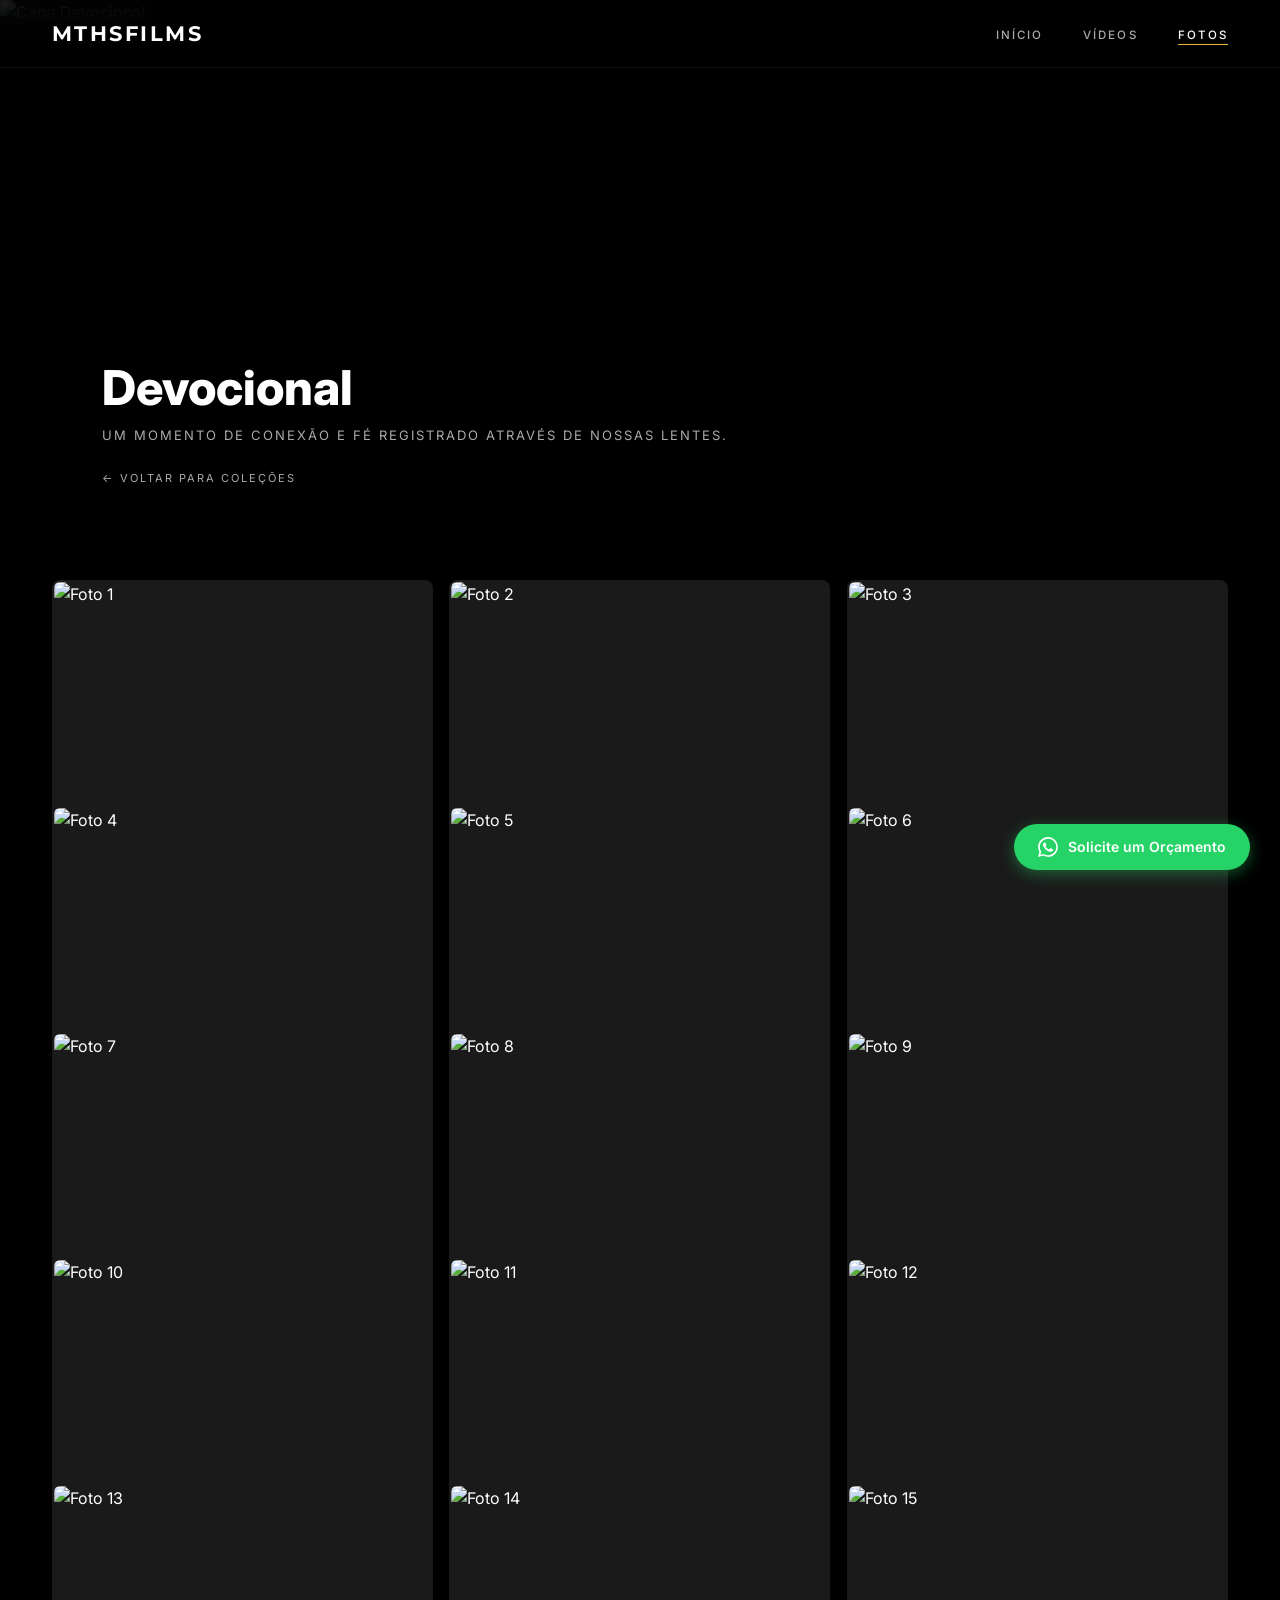
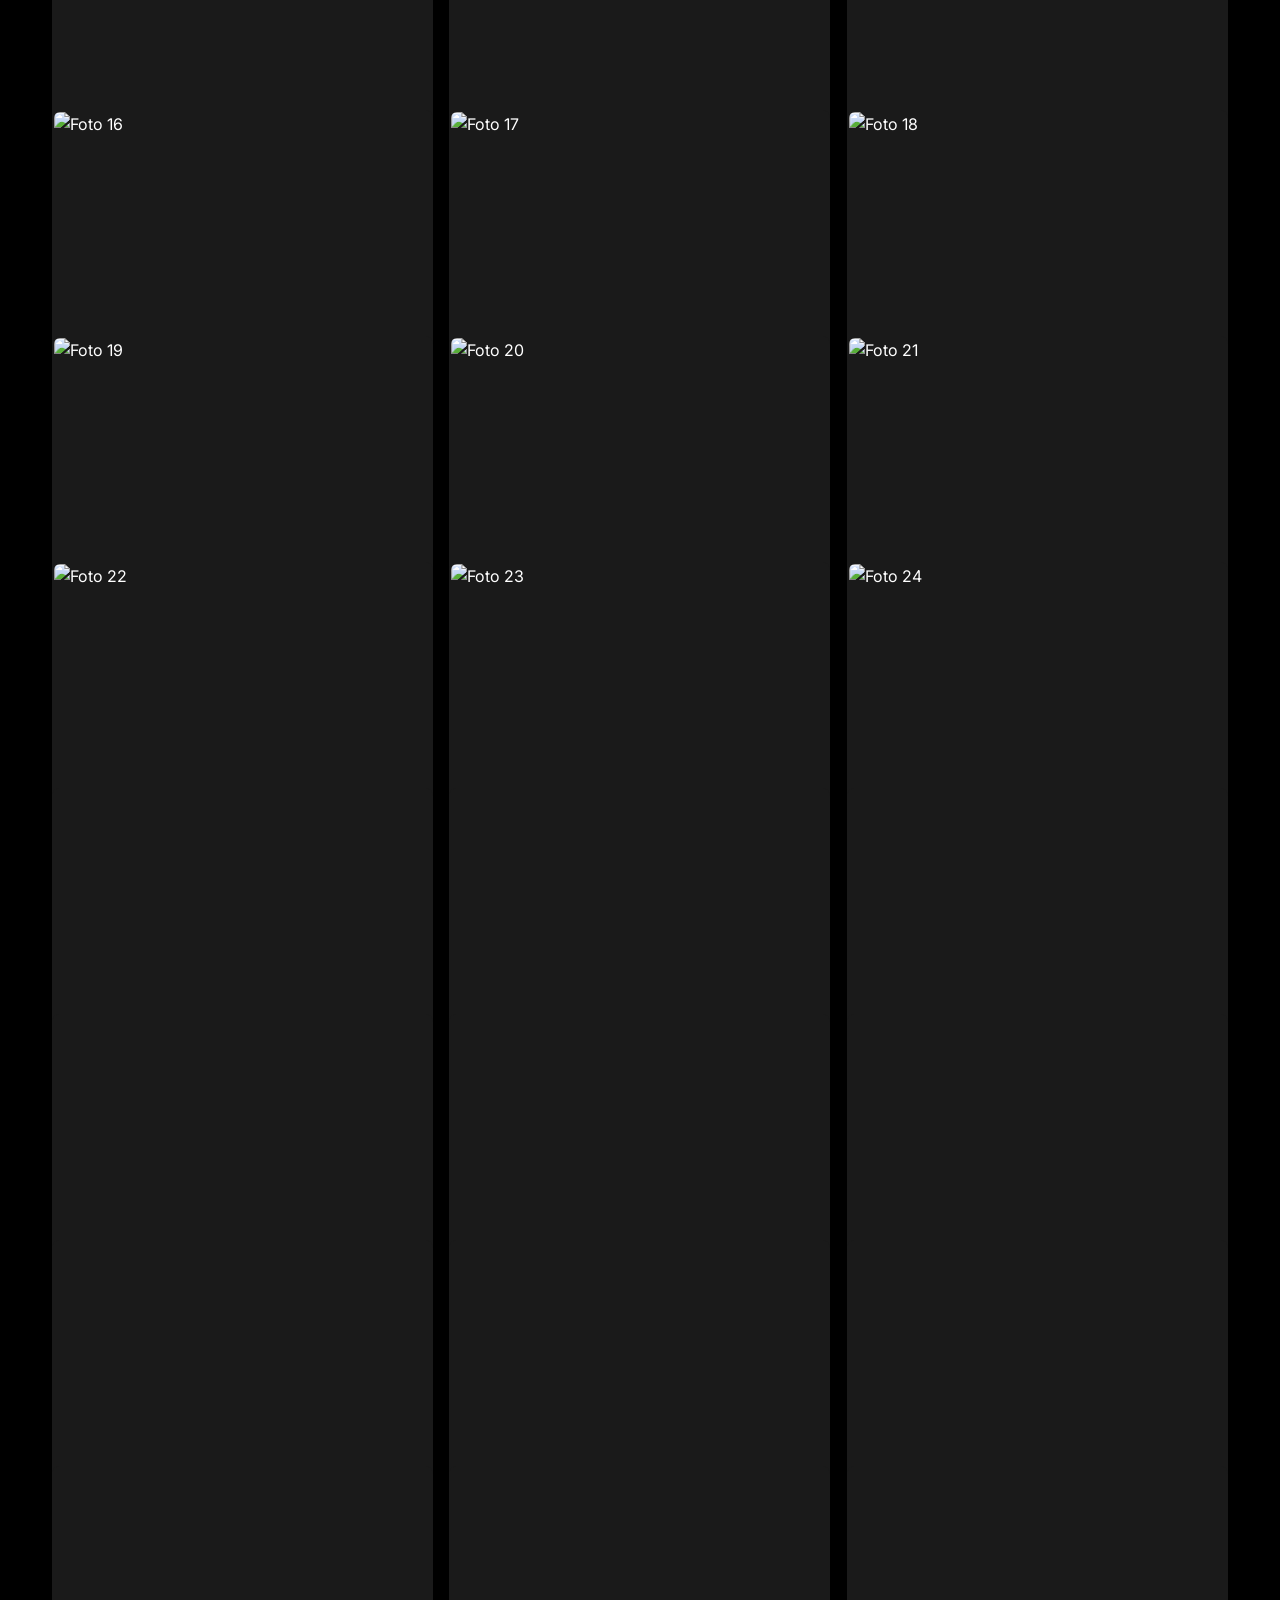
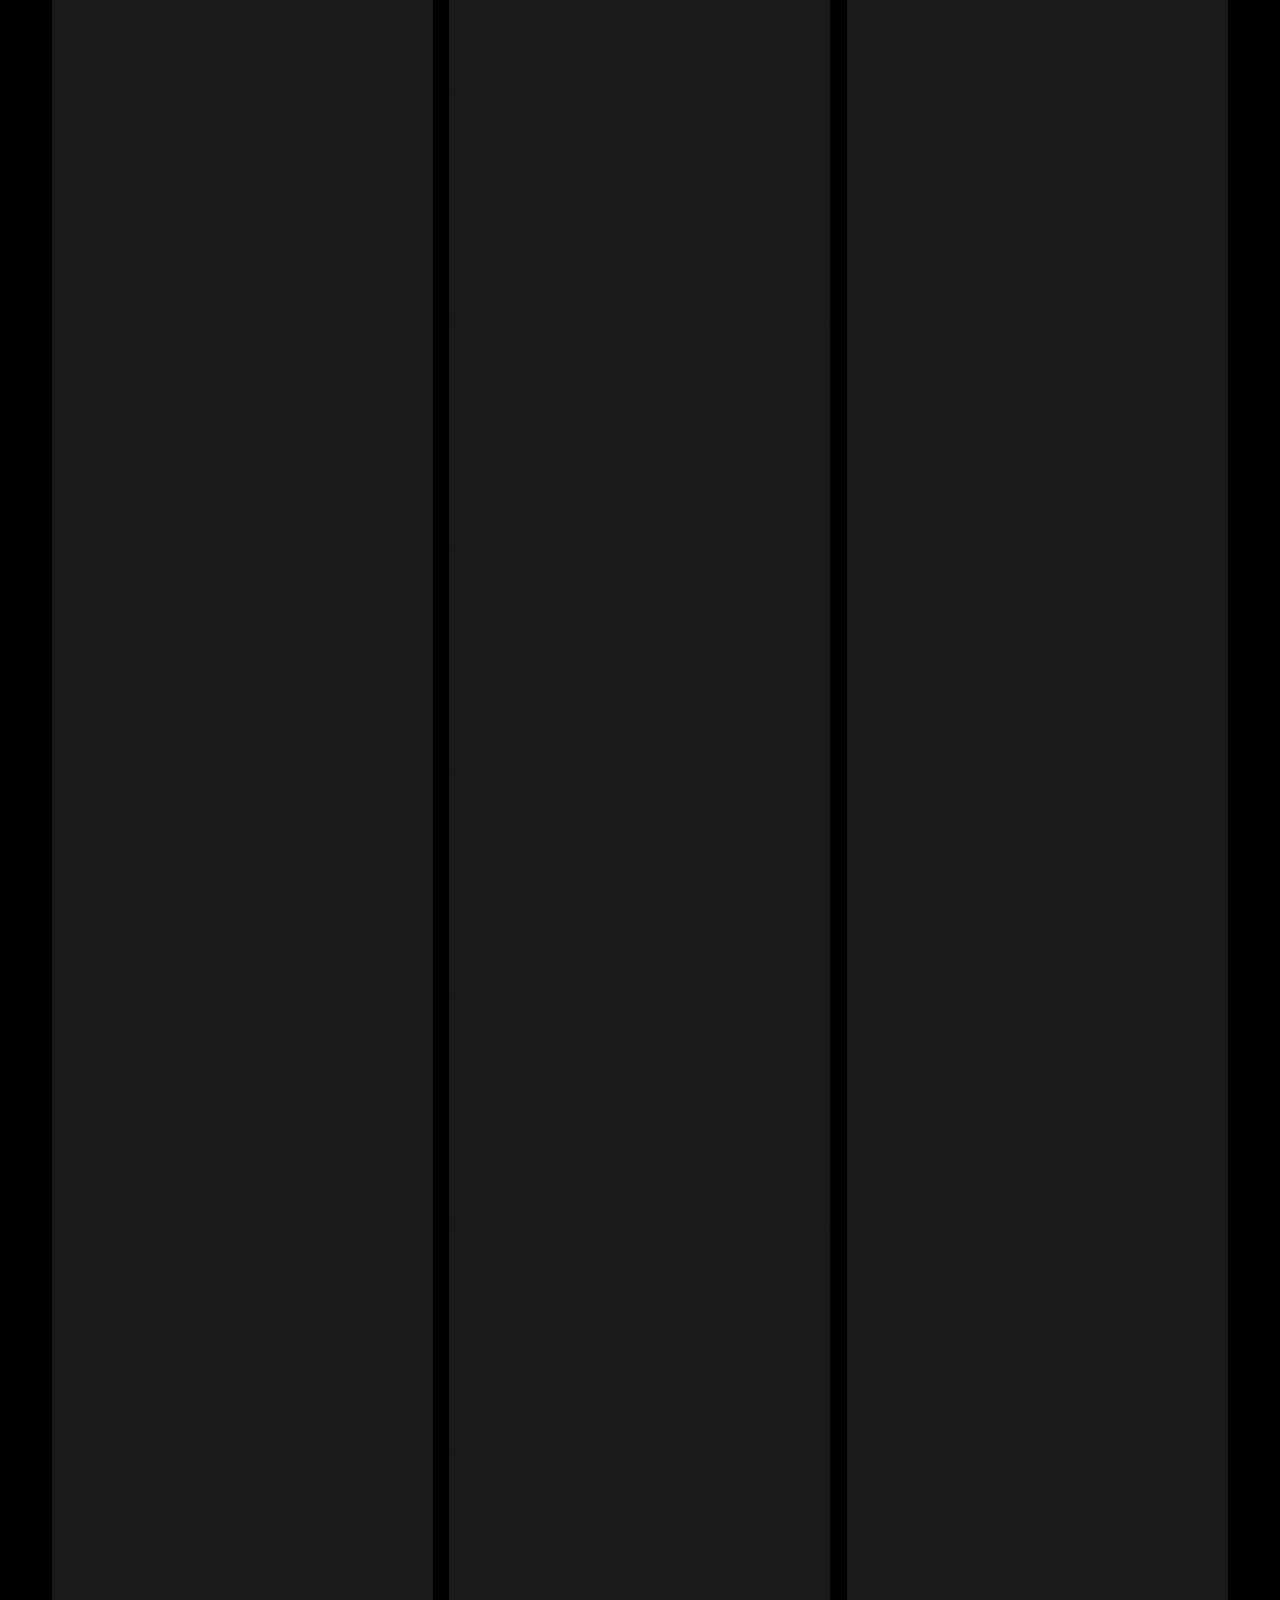
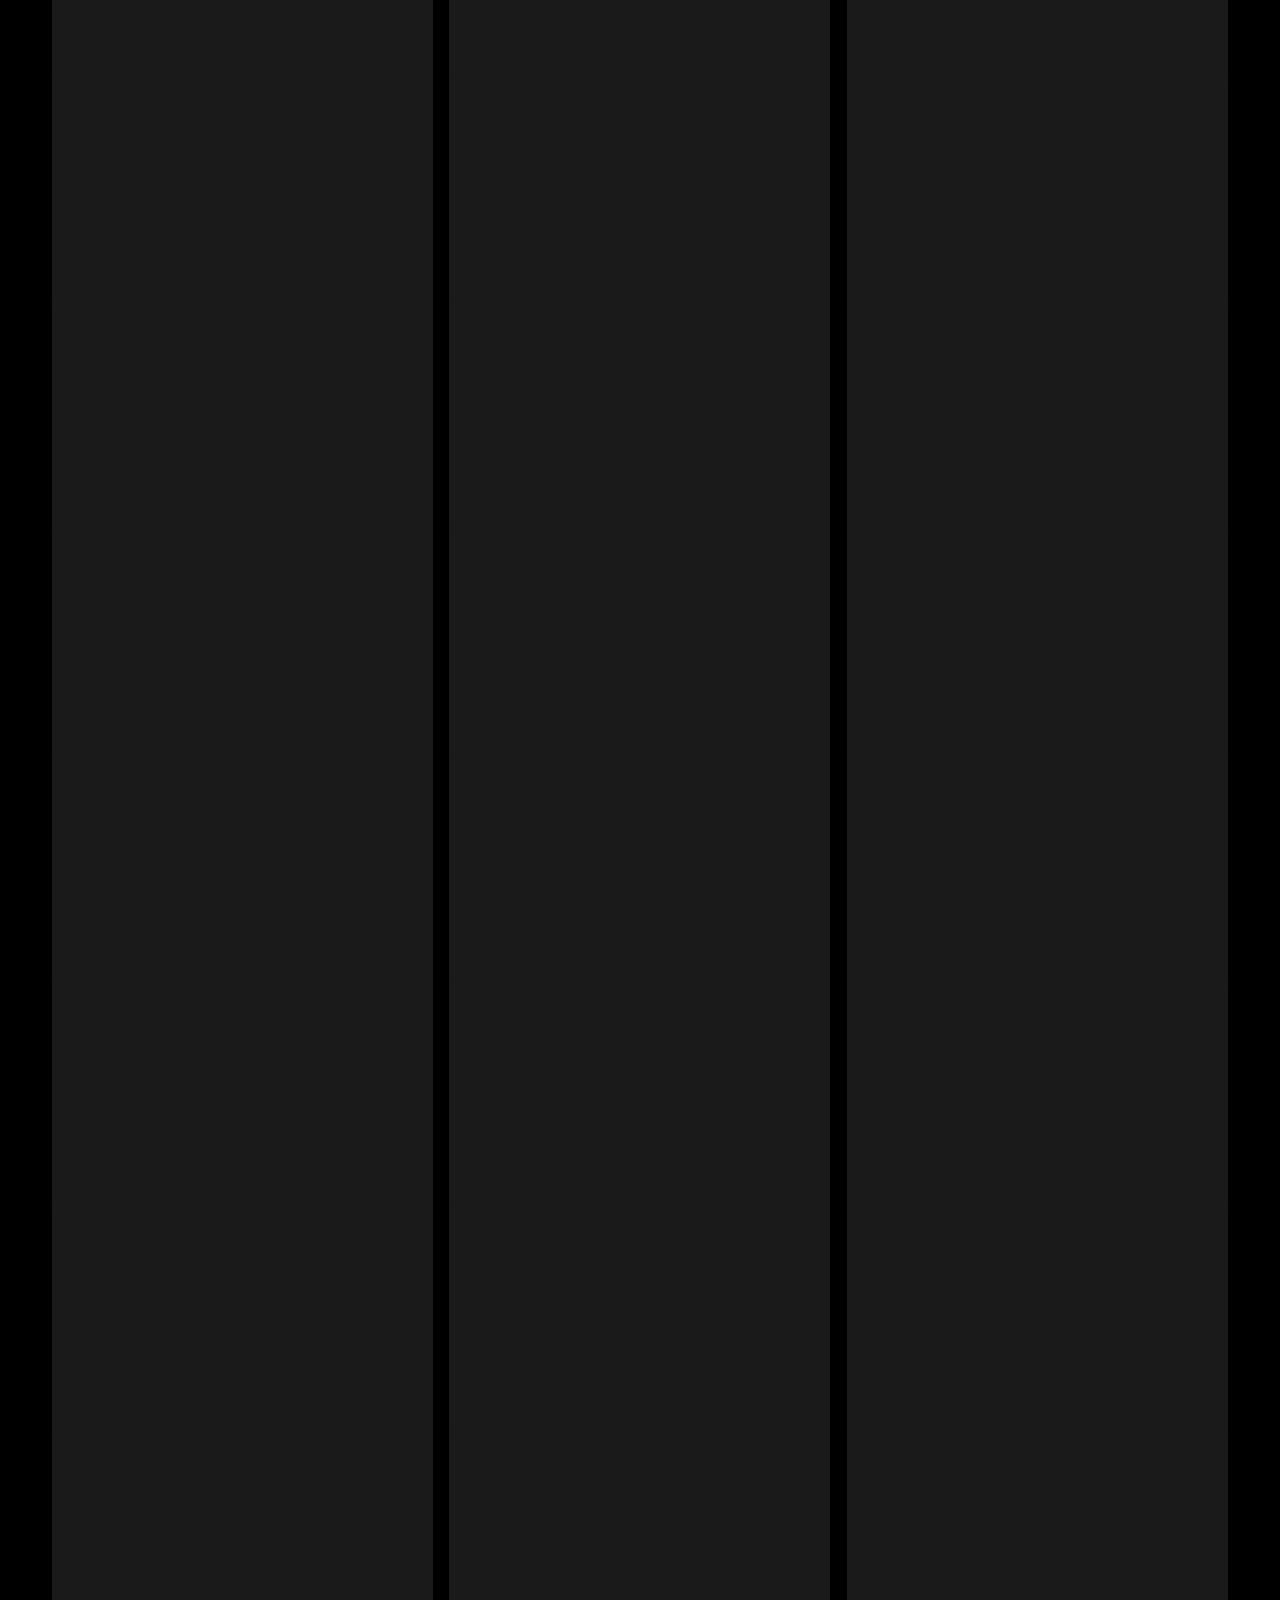
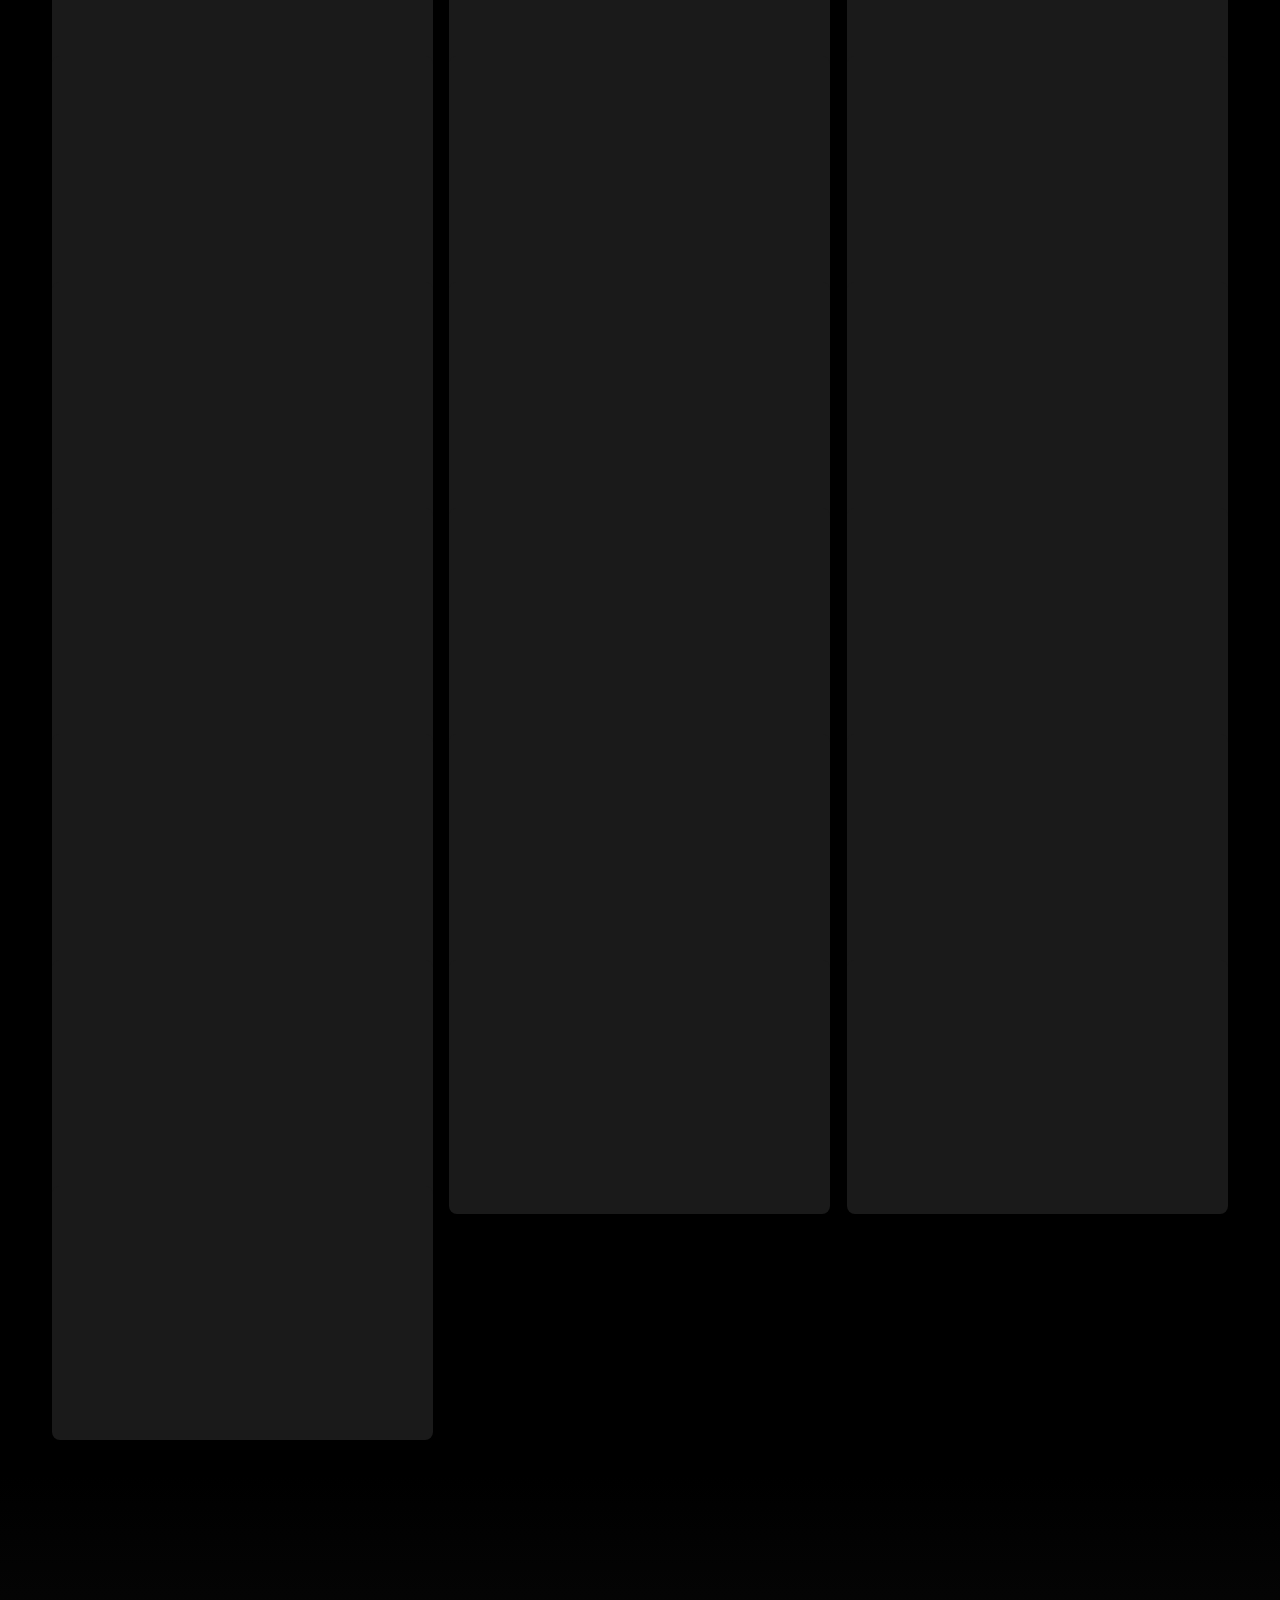
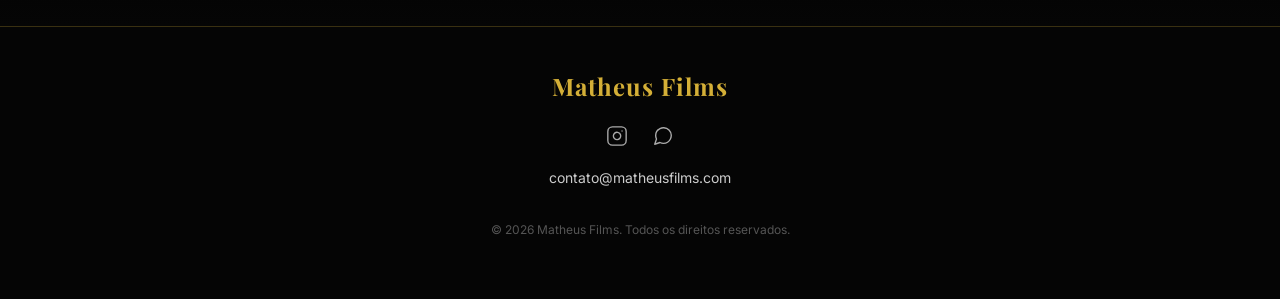
==== devocional.html @ bf1bdc41 "Add files via upload" ====
<!DOCTYPE html>
<html lang="pt-BR">
<head>
  <meta charset="UTF-8" />
  <meta name="viewport" content="width=device-width, initial-scale=1.0" />
  <title>Álbum Devocional | Matheus Films</title>
  
  <link rel="preconnect" href="https://fonts.googleapis.com" />
  <link rel="preconnect" href="https://fonts.gstatic.com" crossorigin />
  <link href="https://fonts.googleapis.com/css2?family=Inter:wght@300;400;500;600;700;800;900&family=Montserrat:ital,wght@0,300;0,400;0,500;0,600;0,700;0,800;0,900;1,300;1,400&family=Playfair+Display:wght@700&display=swap" rel="stylesheet" />
  
  <link rel="stylesheet" href="assets/css/style.css" />
  <link rel="stylesheet" href="assets/css/inner.css" />
  
  <style>
    .photo-gallery-section { padding-top: 40px; }
    .photo-grid { 
      display: grid; grid-template-columns: repeat(auto-fill, minmax(300px, 1fr)); 
      gap: 16px; padding: 0 52px 80px; max-width: 1400px; margin: 0 auto; 
    }
    .photo-item { 
      aspect-ratio: 3/2; overflow: hidden; border-radius: 8px; cursor: pointer; 
      background: #1a1a1a; border: 2px solid transparent; transition: all 0.3s ease; 
      content-visibility: auto; contain-intrinsic-size: 300px 200px;
    }
    .photo-item img { width: 100%; height: 100%; object-fit: cover; transition: transform 0.6s ease; }
    .photo-item:hover { border-color: #e5b63a; box-shadow: 0 0 20px rgba(229, 182, 58, 0.4); transform: translateY(-5px); z-index: 2; }
    .photo-item:hover img { transform: scale(1.05); }

    .hero-btn-back { 
      display: inline-block; margin-top: 25px; color: #aaa; text-decoration: none; 
      font-size: 11px; text-transform: uppercase; letter-spacing: 2px; 
      transition: color 0.3s; font-family: 'Inter', sans-serif;
    }
    .hero-btn-back:hover { color: #e5b63a; }

    .lightbox {
      display: none; position: fixed; inset: 0; z-index: 9999;
      background: rgba(0, 0, 0, 0.95); backdrop-filter: blur(8px);
      align-items: center; justify-content: center; opacity: 0; transition: opacity 0.3s ease;
    }
    .lightbox.open { display: flex; opacity: 1; }
    .lightbox-img { max-width: 90vw; max-height: 90vh; border-radius: 8px; box-shadow: 0 10px 40px rgba(0,0,0,0.5); }
    .lightbox-close { position: absolute; top: 30px; right: 40px; font-size: 40px; color: #fff; cursor: pointer; background: none; border: none; transition: color 0.3s ease; }
    .lightbox-close:hover { color: #e5b63a; }

    /* RODAPÉ E WHATSAPP */
    .site-footer { background-color: #050505; padding: 40px 20px 60px; text-align: center; position: relative; z-index: 10; border-top: 1px solid rgba(212, 175, 55, 0.25); }
    .footer-content { display: flex; flex-direction: column; align-items: center; gap: 20px; }
    .footer-brand { font-family: 'Playfair Display', serif; color: #d4af37; font-size: 24px; font-weight: 700; letter-spacing: 1px; margin: 0; }
    .footer-social { display: flex; gap: 24px; align-items: center; }
    .footer-social a { color: #aaa; transition: color 0.3s ease, transform 0.3s ease; display: flex; }
    .footer-social a:hover { color: #d4af37; transform: scale(1.1); }
    .footer-social svg { width: 22px; height: 22px; }
    .footer-contact { color: #ccc; font-family: 'Inter', sans-serif; font-size: 14px; margin: 0; }
    .footer-copy { color: #555; font-family: 'Inter', sans-serif; font-size: 12px; margin: 0; margin-top: 10px; }
    .whatsapp-float { position: fixed; bottom: 30px; right: 30px; background-color: #25d366; color: #fff; border-radius: 50px; padding: 12px 24px; display: flex; align-items: center; gap: 10px; font-family: 'Inter', sans-serif; font-size: 14px; font-weight: 600; text-decoration: none; box-shadow: 0 4px 15px rgba(37, 211, 102, 0.4); z-index: 9999; transition: transform 0.3s ease, box-shadow 0.3s ease; }
    .whatsapp-float:hover { transform: translateY(-5px); box-shadow: 0 6px 20px rgba(37, 211, 102, 0.6); color: #fff; }

    @media (max-width: 768px) {
      .photo-grid { grid-template-columns: repeat(auto-fill, minmax(150px, 1fr)); padding: 0 24px 60px; }
      .whatsapp-float { bottom: 20px; right: 20px; padding: 10px 20px; font-size: 13px; }
    }
  </style>
</head>
<body class="inner-page">

  <nav class="navbar">
    <a href="index.html" class="nav-logo">MTHSFILMS</a>
    <ul class="nav-links">
      <li><a href="index.html">INÍCIO</a></li>
      <li><a href="videos.html">VÍDEOS</a></li>
      <li><a href="fotografia.html" class="active">FOTOS</a></li>
    </ul>
  </nav>

  <header class="inner-hero" style="min-height: 40vh;">
    <div class="inner-hero-bg">
      <img src="assets/images/devocional/dev (1).jpg" alt="Capa Devocional" />
      <div class="inner-hero-overlay"></div>
    </div>
    <div class="inner-hero-content">
      <h1 class="inner-title">Devocional</h1>
      <p class="inner-subtitle">Um momento de conexão e fé registrado através de nossas lentes.</p>
      
      <a href="fotografia.html" class="hero-btn-back">← VOLTAR PARA COLEÇÕES</a>
    </div>
  </header>

  <section class="photo-gallery-section">
    <div class="photo-grid" id="galeria-fotos"></div>
  </section>

  <div class="footer-gradient" style="height: 150px; background: linear-gradient(to bottom, transparent, #050505);"></div>

  <footer class="site-footer">
    <div class="footer-content">
      <h3 class="footer-brand">Matheus Films</h3>
      <div class="footer-social">
        <a href="https://instagram.com/mthsmartins_" target="_blank" rel="noopener noreferrer" aria-label="Instagram">
          <svg viewBox="0 0 24 24" fill="none" stroke="currentColor" stroke-width="1.5" stroke-linecap="round" stroke-linejoin="round"><rect x="2" y="2" width="20" height="20" rx="5" ry="5"></rect><path d="M16 11.37A4 4 0 1 1 12.63 8 4 4 0 0 1 16 11.37z"></path><line x1="17.5" y1="6.5" x2="17.51" y2="6.5"></line></svg>
        </a>
        <a href="https://wa.me/5527997358236" target="_blank" rel="noopener noreferrer" aria-label="WhatsApp">
          <svg viewBox="0 0 24 24" fill="none" stroke="currentColor" stroke-width="1.5" stroke-linecap="round" stroke-linejoin="round"><path d="M21 11.5a8.38 8.38 0 0 1-.9 3.8 8.5 8.5 0 0 1-7.6 4.7 8.38 8.38 0 0 1-3.8-.9L3 21l1.9-5.7a8.38 8.38 0 0 1-.9-3.8 8.5 8.5 0 0 1 4.7-7.6 8.38 8.38 0 0 1 3.8-.9h.5a8.48 8.48 0 0 1 8 8v.5z"></path></svg>
        </a>
      </div>
      <p class="footer-contact">contato@matheusfilms.com</p>
      <p class="footer-copy">&copy; 2026 Matheus Films. Todos os direitos reservados.</p>
    </div>
  </footer>

  <a href="https://wa.me/5527997358236" class="whatsapp-float" target="_blank" rel="noopener noreferrer" aria-label="Solicite um orçamento via WhatsApp">
    <svg viewBox="0 0 24 24" width="20" height="20" fill="currentColor"><path d="M17.472 14.382c-.297-.149-1.758-.867-2.03-.967-.273-.099-.471-.148-.67.15-.197.297-.767.966-.94 1.164-.173.199-.347.223-.644.075-.297-.15-1.255-.463-2.39-1.405-.883-.733-1.48-1.638-1.653-1.935-.173-.297-.018-.458.13-.606.134-.133.298-.347.446-.52.149-.174.198-.298.298-.497.099-.198.05-.371-.025-.52-.075-.149-.669-1.612-.916-2.207-.242-.579-.487-.5-.669-.51a5.28 5.28 0 0 0-.57-.01c-.198 0-.52.074-.792.372s-1.04 1.016-1.04 2.479 1.065 2.876 1.213 3.074c.149.198 2.096 3.2 5.077 4.487.709.306 1.262.489 1.694.625.712.227 1.36.195 1.871.118.571-.085 1.758-.719 2.006-1.413.248-.694.248-1.289.173-1.413-.074-.124-.272-.198-.57-.347m-5.421 7.403h-.004a9.87 9.87 0 0 1-5.031-1.378l-.361-.214-3.741.982.998-3.648-.235-.374a9.86 9.86 0 0 1-1.51-5.26c.001-5.45 4.436-9.884 9.888-9.884 2.64 0 5.122 1.03 6.988 2.898a9.825 9.825 0 0 1 2.893 6.994c-.003 5.45-4.437 9.884-9.885 9.884m8.413-18.297A11.815 11.815 0 0 0 12.05 0C5.495 0 .16 5.335.157 11.892c0 2.096.547 4.142 1.588 5.945L.057 24l6.305-1.654a11.882 11.882 0 0 0 5.683 1.448h.005c6.554 0 11.89-5.335 11.893-11.893a11.821 11.821 0 0 0-3.48-8.413Z"/></svg>
    Solicite um Orçamento
  </a>

  <div class="lightbox" id="lightbox">
    <button class="lightbox-close" id="close">&times;</button>
    <img class="lightbox-img" id="img-foco" src="" alt="Preview">
  </div>

  <script src="assets/js/inner.js"></script>
  <script>
    const galleryGrid = document.getElementById('galeria-fotos');
    const galleryLightbox = document.getElementById('lightbox');
    const galleryImgFoco = document.getElementById('img-foco');
    const galleryCloseBtn = document.getElementById('close');

    // ==========================================
    // CONFIGURAÇÃO DO ÁLBUM DEVOCIONAL
    // ==========================================
    const quantidadeDeFotos = 94; 
    const nomeDaPasta = 'devocional'; 
    // ==========================================

    const fragment = document.createDocumentFragment();

    for (let i = 1; i <= quantidadeDeFotos; i++) {
      const div = document.createElement('div');
      div.className = 'photo-item';
      
      div.innerHTML = `<img 
        src="assets/images/${nomeDaPasta}/dev%20(${i}).avif" 
        alt="Foto ${i}" 
        loading="lazy" 
        decoding="async"
      >`;

      div.onclick = function() {
        const img = this.querySelector('img');
        if(img && img.src) {
          galleryImgFoco.src = img.src;
          galleryLightbox.classList.add('open');
        }
      };
      fragment.appendChild(div);
    }
    
    galleryGrid.appendChild(fragment);

    galleryCloseBtn.onclick = function() {
      galleryLightbox.classList.remove('open');
      setTimeout(() => { galleryImgFoco.src = ""; }, 300);
    };

    galleryLightbox.onclick = function(e) {
      if (e.target === galleryLightbox) {
        galleryLightbox.classList.remove('open');
        setTimeout(() => { galleryImgFoco.src = ""; }, 300);
      }
    };
  </script>
</body>
</html>
---- assets/css/style.css ----
/* ============================================
   MATHEUS FILMS — style.css (minimalista)
   ============================================ */
*, *::before, *::after { box-sizing: border-box; margin: 0; padding: 0; outline: none; }
html, body { overflow-x: hidden; }
:focus-visible { outline: 1px solid var(--accent); outline-offset: 3px; }

:root {
  --black:       #000;
  --dark:        #0a0a0a;
  --dark-2:      #111;
  --dark-3:      #181818;
  --accent:      #D4AF37;
  --accent-dim:  rgba(212, 175, 55, 0.12);
  --accent-glow: rgba(212, 175, 55, 0.35);
  --gold-texture: linear-gradient(135deg, #B38728, #FBF5B7, #D4AF37);
  --white:       #fff;
  --grey:        #666;
  --grey-light:  #aaa;
  --ff-display:  'Montserrat', sans-serif;
  --ff-body:     'Inter', sans-serif;
  --ease:        cubic-bezier(0.4,0,0.2,1);
  --dur:         0.45s;
}

html { scroll-behavior: smooth; }

body {
  background: var(--black);
  color: var(--white);
  font-family: var(--ff-body);
  font-size: 16px;
  line-height: 1.6;
  overflow-x: hidden;
  -webkit-font-smoothing: antialiased;
}

img { display: block; width: 100%; height: 100%; object-fit: cover; }
a { text-decoration: none; color: inherit; }

::-webkit-scrollbar { width: 3px; }
::-webkit-scrollbar-track { background: transparent; }
::-webkit-scrollbar-thumb { background: var(--accent); border-radius: 2px; }

/* ── NAVBAR ──────────────────────────────── */
.navbar {
  position: fixed; top: 0; left: 0; right: 0; z-index: 1000;
  display: flex; align-items: center; justify-content: space-between;
  padding: 0 52px; height: 68px;
  background: transparent;
  transition: background var(--dur) var(--ease),
              border-color var(--dur) var(--ease);
  border-bottom: 1px solid transparent;
}
.navbar.scrolled {
  background: rgba(0,0,0,0.88);
  backdrop-filter: blur(18px);
  border-bottom-color: rgba(255,255,255,0.05);
}

.nav-logo {
  font-family: var(--ff-display);
  font-size: 1.4rem; font-weight: 700;
  letter-spacing: 0.12em; color: var(--white);
}
.logo-dot { color: var(--accent); }

.nav-links { display: flex; gap: 44px; list-style: none; }
.nav-link {
  font-size: 0.72rem; font-weight: 500;
  letter-spacing: 0.18em; text-transform: uppercase;
  color: var(--grey-light); position: relative; padding-bottom: 3px;
  transition: color var(--dur) var(--ease);
}
.nav-link::after {
  content: ''; position: absolute; bottom: 0; left: 0;
  width: 0; height: 1px; background: var(--accent);
  transition: width var(--dur) var(--ease);
}
.nav-link:hover, .nav-link.active { color: var(--white); }
.nav-link:hover::after, .nav-link.active::after { width: 100%; }

.nav-toggle {
  display: none; flex-direction: column; gap: 5px;
  background: none; border: none; cursor: pointer; padding: 4px;
}
.nav-toggle span {
  display: block; width: 22px; height: 1px;
  background: var(--white); transition: var(--dur) var(--ease);
}
.nav-toggle.active span:nth-child(1) { transform: translateY(6px) rotate(45deg); }
.nav-toggle.active span:nth-child(2) { opacity: 0; }
.nav-toggle.active span:nth-child(3) { transform: translateY(-6px) rotate(-45deg); }

.nav-links.open {
  display: flex; flex-direction: column;
  position: fixed; top: 68px; left: 0; right: 0;
  background: rgba(0,0,0,0.97);
  padding: 32px 52px;
  gap: 28px;
}

/* ── BUTTONS ─────────────────────────────── */
.btn {
  display: inline-flex; align-items: center; gap: 10px;
  padding: 13px 30px;
  font-family: var(--ff-body); font-size: 0.74rem;
  font-weight: 600; letter-spacing: 0.18em; text-transform: uppercase;
  border-radius: 12px; cursor: pointer;
  transition: all var(--dur) var(--ease);
  border: 1px solid transparent; white-space: nowrap;
}
.btn-outline {
  border-color: rgba(255,255,255,0.2); color: var(--white); background: transparent;
}
.btn-outline:hover {
  border-color: var(--accent); background: var(--accent-dim);
  box-shadow: 0 0 18px var(--accent-glow);
}
.btn-solid { background: var(--gold-texture); color: var(--black); border-color: transparent; }
.btn-solid:hover {
  background: linear-gradient(135deg, #c79a2f, #fffdf0, #e0bc46); box-shadow: 0 0 28px var(--accent-glow);
  transform: translateY(-2px);
}
.btn-sm { padding: 9px 20px; font-size: 0.7rem; }
.btn-icon { width: 15px; height: 15px; flex-shrink: 0; }

/* ── HERO ────────────────────────────────── */
.hero {
  position: relative; width: 100%; height: 100vh; min-height: 580px;
  display: flex; align-items: center; overflow: hidden;
}
.hero-bg { position: absolute; inset: 0; }
.hero-img {
  width: 100%; height: 100%; object-fit: cover; object-position: center;
  filter: brightness(0.38);
  transform: scale(1.04);
  animation: heroZoom 12s ease-out forwards;
}
@keyframes heroZoom {
  to { transform: scale(1); filter: brightness(0.42); }
}
.hero-overlay {
  position: absolute; inset: 0;
  background:
    /* Vinheta nas bordas (elimina vazamento) */
    radial-gradient(ellipse at center, transparent 40%, rgba(0,0,0,0.92) 100%),
    /* Gradiente direcional principal */
    linear-gradient(
      105deg,
      rgba(0,0,0,0.92) 0%,
      rgba(0,0,0,0.3) 55%,
      rgba(0,0,0,0.7) 100%
    );
}
/* Radial accent light sutil que segue o mouse */
.hero::before {
  content: '';
  position: absolute; inset: 0; z-index: 1; pointer-events: none;
  background: radial-gradient(
    500px circle at var(--mx, 75%) var(--my, 50%),
    rgba(212, 175, 55, 0.05), transparent 65%
  );
  transition: background 0.15s linear;
}

.hero-grain {
  position: absolute; inset: 0; pointer-events: none; z-index: 1;
  background-image: url("data:image/svg+xml,%3Csvg viewBox='0 0 200 200' xmlns='http://www.w3.org/2000/svg'%3E%3Cfilter id='n'%3E%3CfeTurbulence type='fractalNoise' baseFrequency='0.85' numOctaves='4' stitchTiles='stitch'/%3E%3C/filter%3E%3Crect width='100%25' height='100%25' filter='url(%23n)' opacity='0.03'/%3E%3C/svg%3E");
  mix-blend-mode: overlay;
}

.hero-content {
  position: relative; z-index: 2;
  max-width: 600px;
  margin-left: auto; margin-right: 12%;
  padding: 0 24px;
}

/* Hero entrada em cascata */
.hero-badge    { animation: fadeUp 0.9s 0.3s var(--ease) both; }
.hero-eyebrow  { animation: fadeUp 0.9s 0.45s var(--ease) both; }
.hero-title    { animation: fadeUp 0.9s 0.58s var(--ease) both; }
.hero-buttons  { animation: fadeUp 0.9s 0.72s var(--ease) both; }
.hero-social   { animation: fadeUp 0.9s 0.86s var(--ease) both; }

@keyframes fadeUp {
  from { opacity: 0; transform: translateY(24px); }
  to   { opacity: 1; transform: translateY(0); }
}

.hero-badge {
  display: inline-flex; align-items: center; gap: 8px;
  padding: 5px 14px;
  border: 1px solid rgba(212, 175, 55, 0.4);
  border-radius: 50px; font-size: 0.66rem;
  letter-spacing: 0.14em; text-transform: uppercase;
  color: var(--grey-light); margin-bottom: 24px;
  background: rgba(212, 175, 55, 0.07);
}
.badge-dot {
  width: 5px; height: 5px; border-radius: 50%; background: var(--accent);
  animation: pulse 2.2s infinite;
}
@keyframes pulse {
  0%,100% { opacity:1; transform:scale(1); }
  50% { opacity:0.4; transform:scale(1.4); }
}

.hero-eyebrow {
  font-size: 0.8rem; font-weight: 400;
  letter-spacing: 0.28em; text-transform: uppercase;
  color: var(--grey-light); margin-bottom: 6px;
}
.hero-title {
  font-family: var(--ff-display);
  font-size: clamp(3.8rem, 7vw, 6.2rem);
  font-weight: 700; line-height: 0.95;
  letter-spacing: -0.02em; color: var(--white);
  margin-bottom: 36px;
}

.hero-buttons { display: flex; flex-direction: column; gap: 10px; max-width: 320px; }
.hero-buttons .btn { width: 100%; justify-content: center; }

.hero-social { display: flex; align-items: center; gap: 14px; margin-top: 28px; }
.social-link {
  display: flex; align-items: center; gap: 7px;
  font-size: 0.76rem; letter-spacing: 0.07em; color: var(--grey);
  transition: color var(--dur) var(--ease);
}
.social-link:hover { color: var(--white); }
.social-icon { width: 17px; height: 17px; flex-shrink: 0; }

/* WhatsApp FAB */
.whatsapp-fab {
  position: fixed; bottom: 28px; right: 28px; z-index: 999;
  display: flex; align-items: center; gap: 9px;
  padding: 11px 18px 11px 13px;
  background: #25D366; color: var(--white);
  border-radius: 50px; font-size: 0.72rem; font-weight: 600;
  letter-spacing: 0.04em;
  box-shadow: 0 4px 20px rgba(37,211,102,0.35);
  transition: all var(--dur) var(--ease);
  animation: fabIn 1s 1.4s var(--ease) both;
}
@keyframes fabIn {
  from { opacity: 0; transform: translateY(16px) scale(0.9); }
  to   { opacity: 1; transform: translateY(0) scale(1); }
}
.whatsapp-fab:hover {
  transform: translateY(-3px); box-shadow: 0 8px 28px rgba(37,211,102,0.55);
}
.whatsapp-icon { width: 21px; height: 21px; flex-shrink: 0; }

/* ── SECTIONS ────────────────────────────── */
.section { padding: 96px 52px; max-width: 1380px; margin: 0 auto; }

.section-header { margin-bottom: 56px; }
.section-tag {
  display: inline-block; font-size: 0.67rem;
  letter-spacing: 0.25em; text-transform: uppercase;
  color: var(--accent); margin-bottom: 10px;
}
.section-title {
  font-family: var(--ff-display);
  font-size: clamp(2rem, 4vw, 3rem);
  font-weight: 600; line-height: 1.1;
  color: var(--white); margin-bottom: 14px;
}
.section-title em { font-style: italic; color: var(--grey-light); }
.section-line { width: 40px; height: 1px; background: var(--accent); }

/* ── VIDEOS ──────────────────────────────── */
.videos-section { border-top: 1px solid rgba(255,255,255,0.05); }

.featured-video {
  display: grid; grid-template-columns: 1fr 360px;
  gap: 52px; margin-bottom: 68px; align-items: center;
}
.featured-thumb {
  position: relative; aspect-ratio: 16/9;
  border-radius: 12px; overflow: hidden;
  border: 1px solid rgba(255,255,255,0.05);
}
.featured-overlay {
  position: absolute; inset: 0;
  display: flex; align-items: center; justify-content: center;
  background: rgba(0,0,0,0.45);
  opacity: 0; transition: opacity var(--dur) var(--ease);
}
.featured-thumb:hover .featured-overlay { opacity: 1; }
.play-btn {
  width: 68px; height: 68px; border-radius: 50%;
  background: var(--gold-texture); border: none; cursor: pointer;
  display: flex; align-items: center; justify-content: center;
  box-shadow: 0 0 36px var(--accent-glow);
  transition: transform var(--dur) var(--ease);
  color: var(--black);
}
.play-btn svg { width: 26px; height: 26px; margin-left: 3px; }
.play-btn:hover { transform: scale(1.08); }
.featured-badge {
  position: absolute; top: 14px; left: 14px;
  background: var(--gold-texture); color: var(--black); font-weight: 700;
  font-size: 0.62rem; letter-spacing: 0.12em; text-transform: uppercase;
  padding: 4px 9px; border-radius: 4px;
}
.featured-tag {
  font-size: 0.67rem; letter-spacing: 0.2em; text-transform: uppercase;
  color: var(--accent); display: block; margin-bottom: 10px;
}
.featured-title {
  font-family: var(--ff-display); font-size: 1.8rem; font-weight: 600;
  line-height: 1.2; color: var(--white); margin-bottom: 14px;
}
.featured-desc { font-size: 0.88rem; color: var(--grey); line-height: 1.75; margin-bottom: 22px; }
.featured-meta { display: flex; gap: 18px; margin-bottom: 26px; }
.featured-meta span {
  display: flex; align-items: center; gap: 5px;
  font-size: 0.72rem; color: var(--grey);
}

.collection-label {
  font-size: 0.66rem; letter-spacing: 0.3em; text-transform: uppercase;
  color: var(--grey); margin-bottom: 22px;
  display: flex; align-items: center; gap: 14px;
}
.collection-label::after {
  content: ''; flex: 1; height: 1px; background: rgba(255,255,255,0.05);
}

.video-grid {
  display: grid; grid-template-columns: repeat(4, 1fr); gap: 18px;
}
.card { cursor: pointer; transition: transform var(--dur) var(--ease); }
.card:hover { transform: translateY(-5px); }

.card-thumb {
  position: relative; aspect-ratio: 16/10;
  border-radius: 12px; overflow: hidden;
  background: var(--dark-3); margin-bottom: 11px;
}
.card-overlay {
  position: absolute; inset: 0;
  display: flex; align-items: center; justify-content: center;
  background: rgba(212, 175, 55, 0.28); opacity: 0;
  transition: opacity var(--dur) var(--ease);
}
.card-thumb:hover .card-overlay { opacity: 1; }
.play-mini {
  width: 42px; height: 42px; border-radius: 50%;
  background: rgba(255,255,255,0.1);
  border: 1px solid rgba(255,255,255,0.35);
  cursor: pointer; color: white;
  display: flex; align-items: center; justify-content: center;
  backdrop-filter: blur(4px);
  transition: transform var(--dur) var(--ease);
}
.play-mini svg { width: 14px; height: 14px; margin-left: 2px; }
.play-mini:hover { transform: scale(1.12); }
.card-badge {
  position: absolute; top: 9px; left: 9px;
  background: rgba(0,0,0,0.65); backdrop-filter: blur(4px);
  border: 1px solid rgba(255,255,255,0.08);
  color: var(--grey-light); font-size: 0.6rem;
  letter-spacing: 0.08em; padding: 3px 8px; border-radius: 4px;
}
.card-cat {
  position: absolute; bottom: 9px; right: 9px;
  background: var(--gold-texture); color: var(--black); font-weight: 700;
  font-size: 0.58rem; letter-spacing: 0.1em; text-transform: uppercase;
  padding: 3px 8px; border-radius: 4px;
}
.card-info h4 {
  font-family: var(--ff-display); font-size: 1rem; font-weight: 600;
  color: var(--white); margin-bottom: 3px;
}
.card-info p { font-size: 0.72rem; color: var(--grey); }

.card-add .card-thumb-add {
  display: flex; flex-direction: column;
  align-items: center; justify-content: center; gap: 8px;
  border: 1px dashed rgba(255,255,255,0.1); background: transparent;
}
.add-icon { font-size: 1.8rem; color: var(--grey); font-weight: 300; }
.card-thumb-add p { font-size: 0.68rem; color: var(--grey); text-align: center; }

/* ── FOTOGRAFIA ──────────────────────────── */
.foto-section { border-top: 1px solid rgba(255,255,255,0.05); }

.filter-bar { display: flex; gap: 8px; flex-wrap: wrap; margin-bottom: 36px; }
.filter-btn {
  padding: 7px 18px; background: transparent;
  border: 1px solid rgba(255,255,255,0.08); color: var(--grey);
  border-radius: 6px; font-family: var(--ff-body);
  font-size: 0.72rem; letter-spacing: 0.12em; text-transform: uppercase;
  cursor: pointer; transition: all var(--dur) var(--ease);
}
.filter-btn:hover { border-color: rgba(212, 175, 55, 0.45); color: var(--white); }
.filter-btn.active { background: var(--gold-texture); border-color: transparent; color: var(--black); font-weight: 600; }

.photo-grid {
  display: grid; grid-template-columns: repeat(3, 1fr);
  grid-auto-rows: 210px; gap: 10px;
}
.photo-item {
  position: relative; overflow: hidden; border-radius: 12px; cursor: pointer;
  transition: opacity 0.4s var(--ease), transform 0.4s var(--ease);
}
.photo-item.hidden { opacity: 0; pointer-events: none; transform: scale(0.97); }
.photo-item.photo-large { grid-row: span 2; }
.photo-item img { transition: transform 0.7s var(--ease); }
.photo-item:hover img { transform: scale(1.04); }
.photo-hover {
  position: absolute; inset: 0;
  background: linear-gradient(to top, rgba(0,0,0,0.75) 0%, transparent 55%);
  display: flex; align-items: flex-end; justify-content: space-between;
  padding: 14px; opacity: 0; transition: opacity var(--dur) var(--ease);
}
.photo-item:hover .photo-hover { opacity: 1; }
.photo-label { font-size: 0.72rem; color: var(--grey-light); letter-spacing: 0.07em; }
.photo-expand {
  background: rgba(255,255,255,0.08); border: 1px solid rgba(255,255,255,0.15);
  border-radius: 50%; width: 34px; height: 34px;
  display: flex; align-items: center; justify-content: center;
  cursor: pointer; color: white; flex-shrink: 0;
  transition: background var(--dur) var(--ease);
}
.photo-expand:hover { background: var(--accent); border-color: var(--accent); }

/* ── CONTATO ─────────────────────────────── */
.contact-section {
  border-top: 1px solid rgba(255,255,255,0.05);
  text-align: center; max-width: 1380px; margin: 0 auto;
}
.contact-inner { max-width: 560px; margin: 0 auto; }
.contact-title {
  font-family: var(--ff-display);
  font-size: clamp(2.2rem, 4vw, 3.2rem);
  font-weight: 600; line-height: 1.2;
  color: var(--white); margin: 14px 0;
}
.contact-title em { font-style: italic; color: var(--grey-light); }
.contact-sub { color: var(--grey); margin-bottom: 36px; font-size: 0.92rem; }
.contact-actions { display: flex; gap: 14px; justify-content: center; flex-wrap: wrap; }

/* ── FOOTER ──────────────────────────────── */
.footer { border-top: 1px solid rgba(255,255,255,0.05); padding: 32px 52px; }
.footer-inner {
  display: flex; align-items: center; justify-content: space-between;
  flex-wrap: wrap; gap: 14px;
}
.footer-logo { font-family: var(--ff-display); font-size: 1.05rem; font-weight: 700; letter-spacing: 0.12em; }
.footer-copy { font-size: 0.72rem; color: var(--grey); }
.footer-socials { display: flex; gap: 14px; }
.footer-socials a { color: var(--grey); transition: color var(--dur) var(--ease); }
.footer-socials a:hover { color: var(--white); }

/* ── LIGHTBOX ────────────────────────────── */
.lightbox {
  position: fixed; inset: 0; z-index: 2000;
  background: rgba(0,0,0,0.96); backdrop-filter: blur(8px);
  display: flex; align-items: center; justify-content: center;
  opacity: 0; pointer-events: none; transition: opacity 0.35s var(--ease);
}
.lightbox.open { opacity: 1; pointer-events: all; }
.lightbox-img {
  max-width: 88vw; max-height: 88vh;
  width: auto; height: auto; border-radius: 12px; object-fit: contain;
  transform: scale(0.96);
  transition: transform 0.35s var(--ease);
}
.lightbox.open .lightbox-img { transform: scale(1); }
.lightbox-close {
  position: absolute; top: 22px; right: 26px;
  background: none; border: none; color: var(--grey-light);
  font-size: 1.4rem; cursor: pointer; transition: color var(--dur) var(--ease);
}
.lightbox-close:hover { color: var(--white); }

/* ── SCROLL REVEAL (progressive enhancement) ─ */
/* Sem JS: tudo visível normalmente */
/* Com JS: .js .reveal fica escondido até entrar na viewport */
.js .reveal {
  opacity: 0;
  transform: translateY(20px);
  transition: opacity 0.65s var(--ease), transform 0.65s var(--ease);
}
.js .reveal.visible {
  opacity: 1;
  transform: translateY(0);
}

/* ── RESPONSIVE ──────────────────────────── */
@media (max-width: 1100px) {
  .video-grid { grid-template-columns: repeat(2, 1fr); }
  .featured-video { grid-template-columns: 1fr; }
}
@media (max-width: 768px) {
  .navbar { padding: 0 24px; }
  .nav-links { display: none; }
  .nav-toggle { display: flex; }
  .hero-content { margin: 0 auto; padding: 0 24px; }
  .section { padding: 72px 24px; }
  .video-grid { grid-template-columns: 1fr; }
  .photo-grid { grid-template-columns: repeat(2,1fr); grid-auto-rows: 170px; }
  .photo-item.photo-large { grid-row: span 1; }
  .footer-inner { flex-direction: column; text-align: center; }
  .footer-socials { justify-content: center; }
  .whatsapp-label { display: none; }
  .whatsapp-fab { padding: 12px; border-radius: 50%; }
}
@media (max-width: 480px) {
  .photo-grid { grid-template-columns: 1fr; }
  .contact-actions { flex-direction: column; align-items: center; }
}
---- assets/css/inner.css ----
/* =========================================
   ESTILOS GERAIS - ESTÉTICA ORIGINAL MTHSFILMS
   ========================================= */

/* Reset básico e fundo escuro */
* { margin: 0; padding: 0; box-sizing: border-box; }
body.inner-page { 
    background-color: #000; 
    color: #fff; 
    font-family: 'Inter', sans-serif; 
}

/* 1. CABEÇALHO (NAVBAR) */
.navbar {
    position: fixed; top: 0; left: 0; width: 100%;
    display: flex; justify-content: space-between; align-items: center;
    padding: 0 52px; height: 68px;
    background: rgba(0,0,0,0.85);
    backdrop-filter: blur(16px);
    z-index: 1000;
    border-bottom: 1px solid rgba(255,255,255,0.05);
}
.nav-logo { font-family: 'Montserrat', sans-serif; font-weight: 700; font-size: 1.3rem; color: #fff; text-decoration: none; letter-spacing: 0.12em; }
.nav-links { display: flex; gap: 40px; list-style: none; }
.nav-links a { 
    color: #aaa; text-decoration: none; font-size: 0.72rem; font-weight: 500; 
    letter-spacing: 0.18em; text-transform: uppercase; position: relative; 
    padding-bottom: 3px; transition: color 0.3s ease; 
}
.nav-links a::after { 
    content: ''; position: absolute; bottom: 0; left: 0; 
    width: 0; height: 1px; background: #e5b63a; transition: width 0.3s ease; 
}
.nav-links a:hover, .nav-links a.active { color: #fff; }
.nav-links a:hover::after, .nav-links a.active::after { width: 100%; }

.nav-toggle { display: none; background: transparent; border: none; flex-direction: column; gap: 5px; cursor: pointer; }
.nav-toggle span { width: 22px; height: 1px; background: #fff; }

/* 2. BOTÕES DE FILTRO E CABEÇALHO DA COLEÇÃO (Estética Original Restaurada) */
.collections-section { padding: 0 52px 80px; max-width: 1100px; margin: 0 auto; }
.col-header { text-align: center; padding: 4px 0 20px; }
.col-label { color: #e5b63a; font-size: 0.72rem; letter-spacing: 0.45em; font-weight: 600; text-transform: uppercase; }

.filter-tabs { 
    display: flex; justify-content: center; gap: 0; 
    margin-bottom: 40px; border-bottom: 1px solid rgba(255,255,255,0.07); 
}
.ftab { 
    background: transparent; border: none; border-bottom: 2px solid transparent; 
    color: #666; font-family: 'Inter', sans-serif; font-size: 0.7rem; font-weight: 500; 
    letter-spacing: 0.16em; cursor: pointer; transition: all 0.3s ease; 
    padding: 13px 22px; display: flex; align-items: center; gap: 9px; 
    margin-bottom: -1px; text-transform: uppercase;
}
.ftab .ftab-count { 
    background: rgba(229, 182, 58, 0.15); color: #e5b63a; font-size: 0.6rem; 
    padding: 2px 7px; border-radius: 10px; font-weight: 700; 
}
.ftab:hover { color: #fff; }
.ftab.active { color: #e5b63a; border-bottom-color: #e5b63a; }
.ftab.active .ftab-count { background: #e5b63a; color: #000; }

/* 3. GRADE DE VÍDEOS / FOTOS (CARDS) */
.video-grid, .collection-grid { 
    display: grid; grid-template-columns: repeat(3, 1fr); gap: 24px; 
}
.vcard, .collection-card { 
    text-align: left; cursor: pointer; text-decoration: none; 
    display: block; transition: transform 0.3s ease; background: transparent; border: none;
}
.vcard:hover, .collection-card:hover { transform: translateY(-6px); }

/* Formato da imagem travado com proporção de cinema */
.vcard-thumb, .collection-cover { 
    position: relative; width: 100%; aspect-ratio: 16/9; 
    border-radius: 10px; overflow: hidden; margin-bottom: 14px; 
    background: #1a1a1a; border: 1px solid rgba(255,255,255,0.06); 
    transition: border 0.3s ease, box-shadow 0.3s ease;
}
.vcard-thumb img, .collection-cover img { 
    width: 100%; height: 100%; object-fit: cover; transition: transform 0.6s ease; 
}
.vcard:hover .vcard-thumb img, .collection-card:hover .collection-cover img { 
    transform: scale(1.05); 
}

/* Efeito dourado brilhante no card ativo */
.vcard--active .vcard-thumb, .collection-card:focus .collection-cover { 
    border-color: #e5b63a; 
    box-shadow: 0 0 20px rgba(229, 182, 58, 0.4); 
}

/* Playzinho sobre o vídeo */
.vcard-overlay { 
    position: absolute; inset: 0; background: rgba(0,0,0,0.45); 
    display: flex; align-items: center; justify-content: center; 
    opacity: 0; transition: opacity 0.3s ease; 
}
.vcard:hover .vcard-overlay { opacity: 1; }
.play-mini { 
    background: rgba(255,255,255,0.12); border: 1px solid rgba(255,255,255,0.35); 
    color: #fff; width: 44px; height: 44px; border-radius: 50%; backdrop-filter: blur(6px);
    display: flex; align-items: center; justify-content: center; transition: all 0.3s;
}
.play-mini svg { width: 14px; height: 14px; fill: currentColor; margin-left: 2px; }
.play-mini:hover { transform: scale(1.12); background: rgba(229, 182, 58, 0.35); }

/* Emblemas e Textos Originais do Card */
.vcard-badge, .collection-badge { 
    position: absolute; bottom: 10px; left: 10px; 
    background: #e5b63a; color: #000; font-size: 0.58rem; letter-spacing: 0.1em;
    font-weight: 700; padding: 3px 8px; border-radius: 4px; text-transform: uppercase; z-index: 2; 
}
.vcard-info, .collection-info { padding: 0 2px; }
.vcard-cat, .collection-counter { 
    color: #e5b63a; font-size: 0.62rem; font-weight: 600; letter-spacing: 0.22em; 
    text-transform: uppercase; margin-bottom: 5px; display: block; 
}
.vcard h3, .collection-title { 
    color: #fff; font-family: 'Montserrat', sans-serif; font-size: 1.05rem; font-weight: 600; 
    line-height: 1.3; margin: 0; transition: color 0.3s ease; 
}
.vcard:hover h3, .collection-card:hover .collection-title { color: #e5b63a; }

/* 4. ANIMAÇÕES ORIGINAIS DE ENTRADA RESTAURADAS */
.reveal { 
    opacity: 0; 
    transform: translateY(20px); 
    transition: opacity 0.65s ease, transform 0.65s ease; 
}
/* A animação acontece quando o JS do site adiciona a classe 'visible' ou 'active' */
.reveal.visible, .reveal.active { 
    opacity: 1; 
    transform: translateY(0); 
}

/* 5. RESPONSIVIDADE BÁSICA */
@media (max-width: 1024px) { 
    .video-grid, .collection-grid { grid-template-columns: repeat(2, 1fr); } 
}
@media (max-width: 768px) { 
    .navbar { padding: 0 24px; }
    .nav-links { display: none; } 
    .nav-toggle { display: flex; }
    .video-grid, .collection-grid { grid-template-columns: 1fr; } 
    .collections-section { padding: 0 24px 60px; }
    .filter-tabs { justify-content: flex-start; overflow-x: auto; flex-wrap: nowrap; padding-bottom: 12px; }
} /* =========================================
   5. HERO INTERNO (O Topo da Página e o Fade)
   ========================================= */

.inner-hero {
    position: relative;
    width: 100%;
    height: 60vh; /* Altura da imagem no topo */
    min-height: 450px;
    display: flex;
    align-items: flex-end; /* Joga o texto para a parte de baixo */
    padding-bottom: 50px;
    margin-top: 0;
}

.inner-hero-bg {
    position: absolute;
    inset: 0;
    z-index: 1;
}

.inner-hero-bg img {
    width: 100%;
    height: 100%;
    object-fit: cover;
    object-position: center 20%; /* Foca na parte superior/centro da imagem */
}

/* AQUI ESTÁ A MÁGICA DO FADE (DEGRADÊ) */
.inner-hero-overlay {
    position: absolute;
    inset: 0;
    z-index: 2;
    background: linear-gradient(
        to bottom, 
        rgba(0,0,0,0.1) 0%, 
        rgba(0,0,0,0.6) 60%, 
        rgba(0,0,0,1) 100%
    );
}

.inner-hero-content {
    position: relative;
    z-index: 3;
    width: 100%;
    padding: 0 8%; /* Alinhado com o restante do site */
}

.inner-tag {
    display: block;
    font-size: 11px;
    letter-spacing: 3px;
    text-transform: uppercase;
    color: #e5b63a;
    font-weight: 700;
    margin-bottom: 12px;
}

.inner-title {
    font-size: 48px;
    font-weight: 800;
    color: #fff;
    margin-bottom: 10px;
    line-height: 1.1;
}

.inner-title em {
    font-style: italic;
    font-weight: 300;
    color: #ccc;
}

.inner-subtitle {
    font-size: 13px;
    letter-spacing: 2px;
    color: #aaa;
    text-transform: uppercase;
}

/* Ajuste do Hero para Celulares */
@media (max-width: 768px) {
    .inner-hero { height: 50vh; min-height: 350px; }
    .inner-title { font-size: 32px; }
}
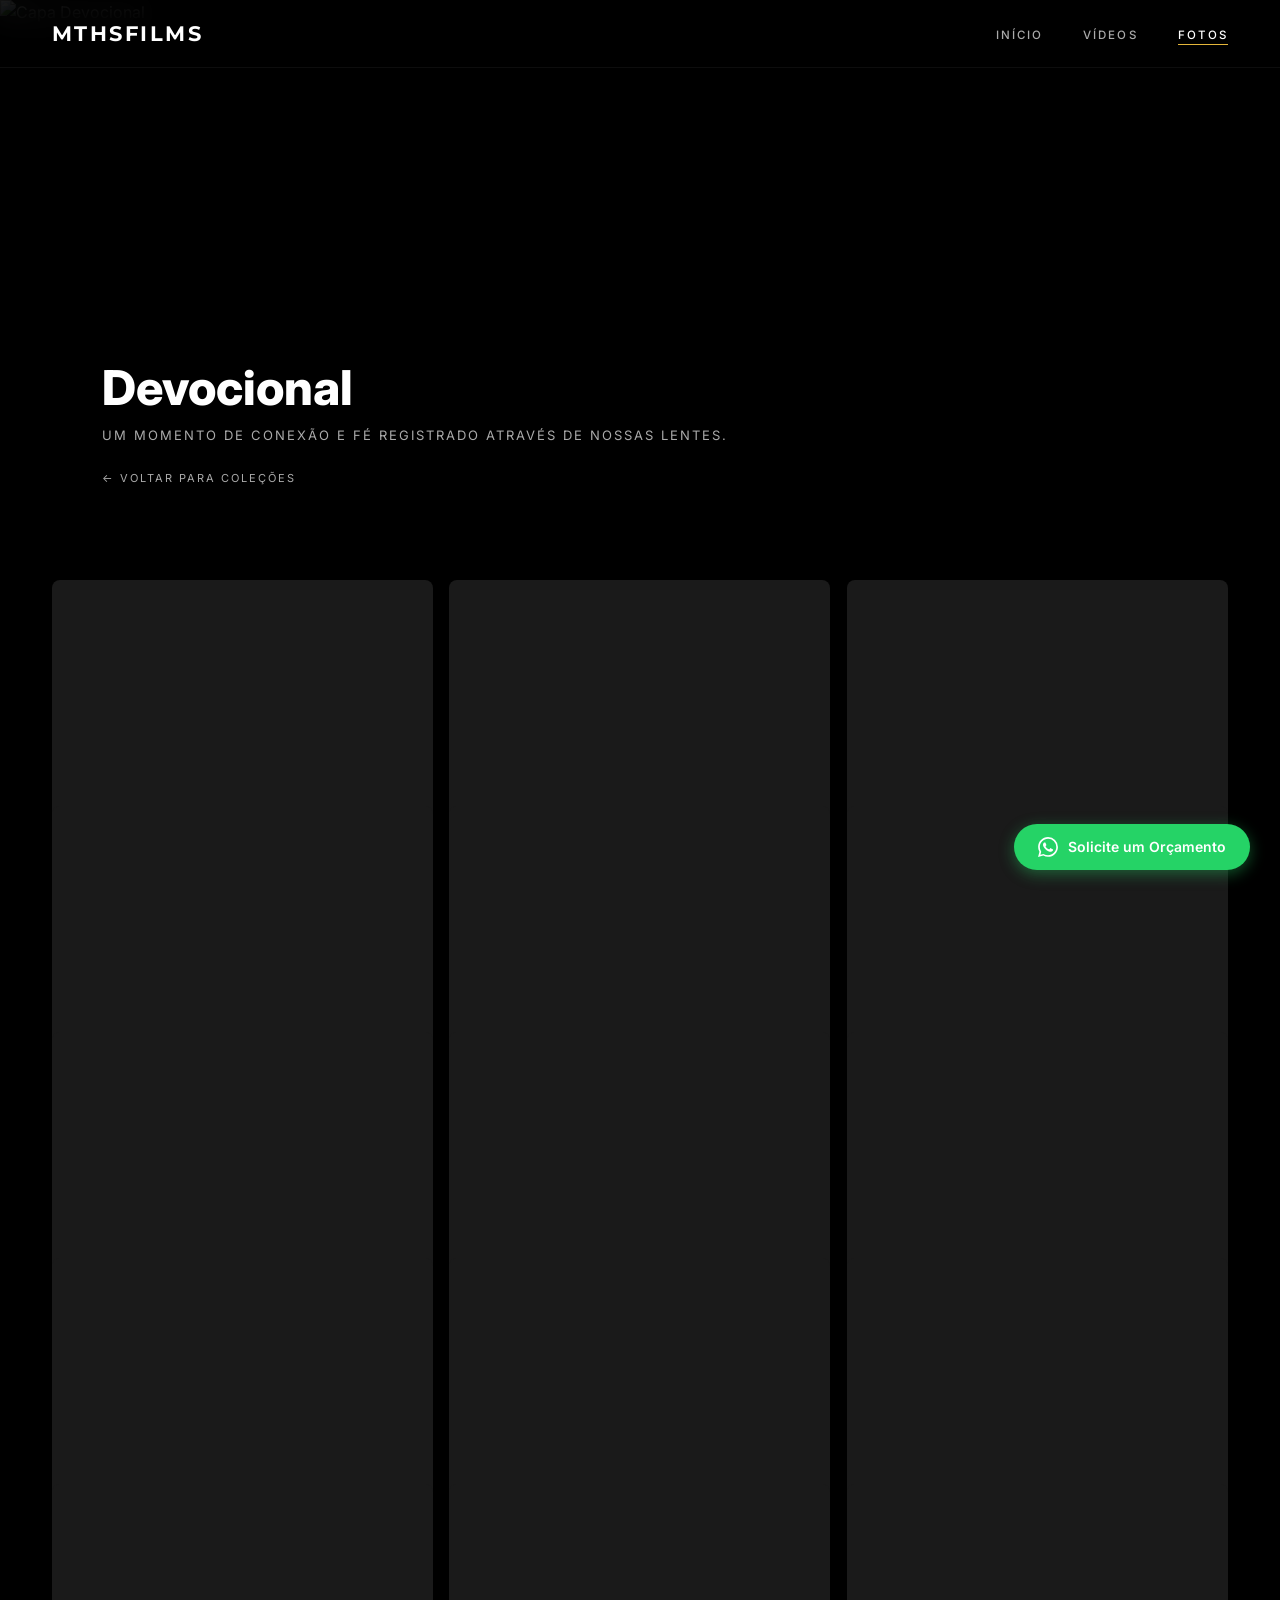
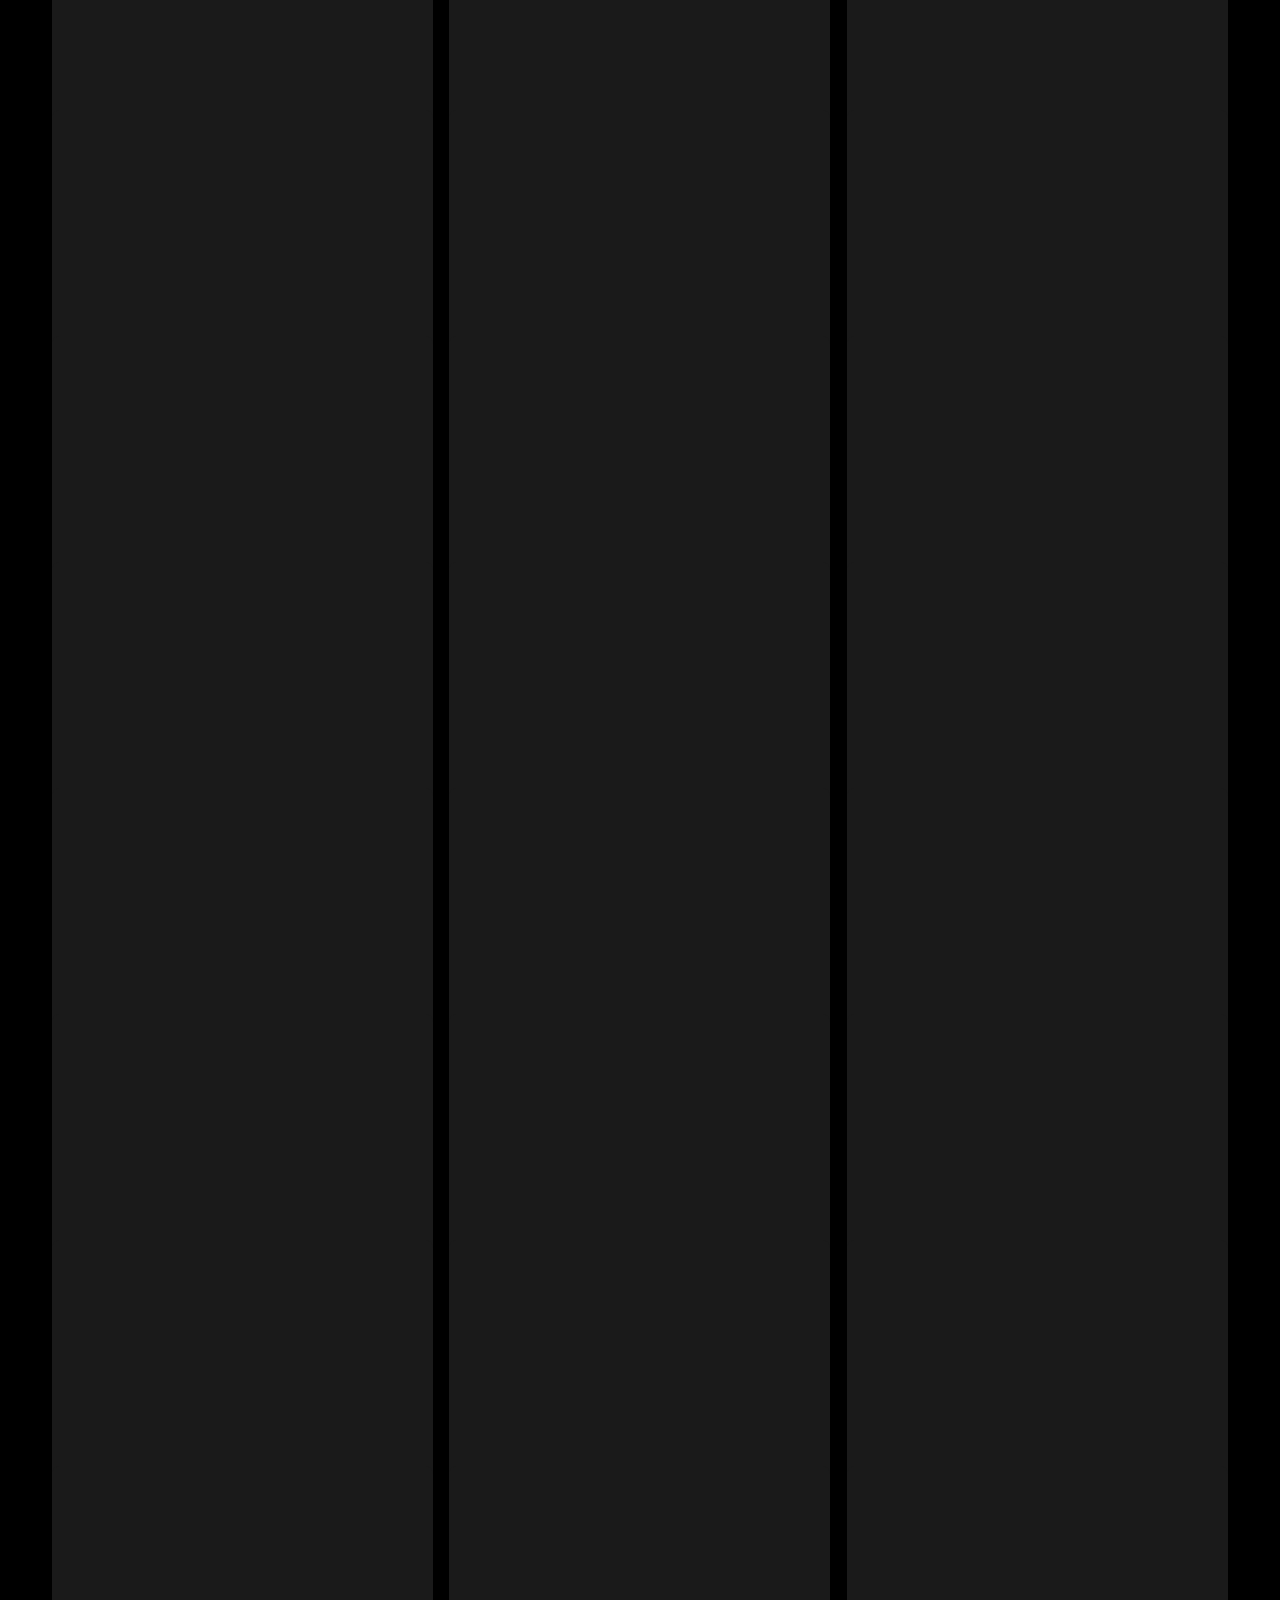
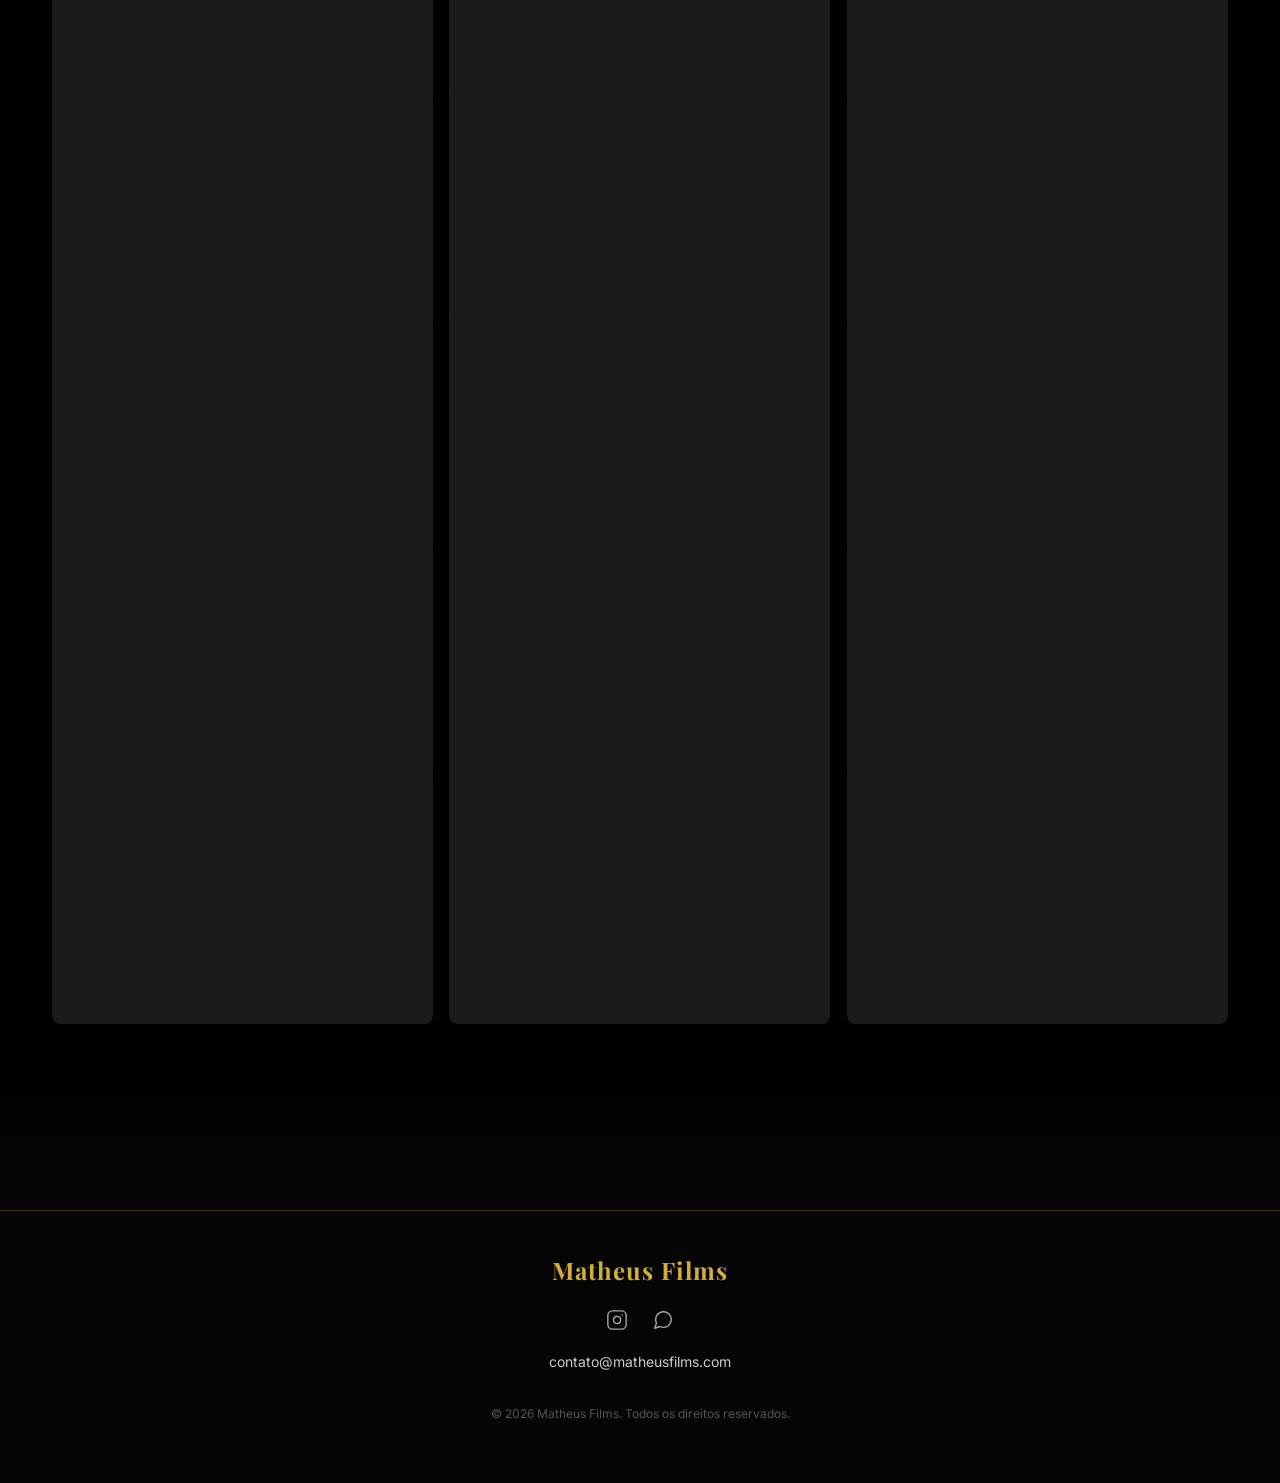
==== commit cb993cf0: "Add files via upload" ====
--- a/devocional.html
+++ b/devocional.html
@@ -129,7 +129,7 @@
     // ==========================================
     // CONFIGURAÇÃO DO ÁLBUM DEVOCIONAL
     // ==========================================
-    const quantidadeDeFotos = 94; 
+    const quantidadeDeFotos = 48; 
     const nomeDaPasta = 'devocional'; 
     // ==========================================
 
